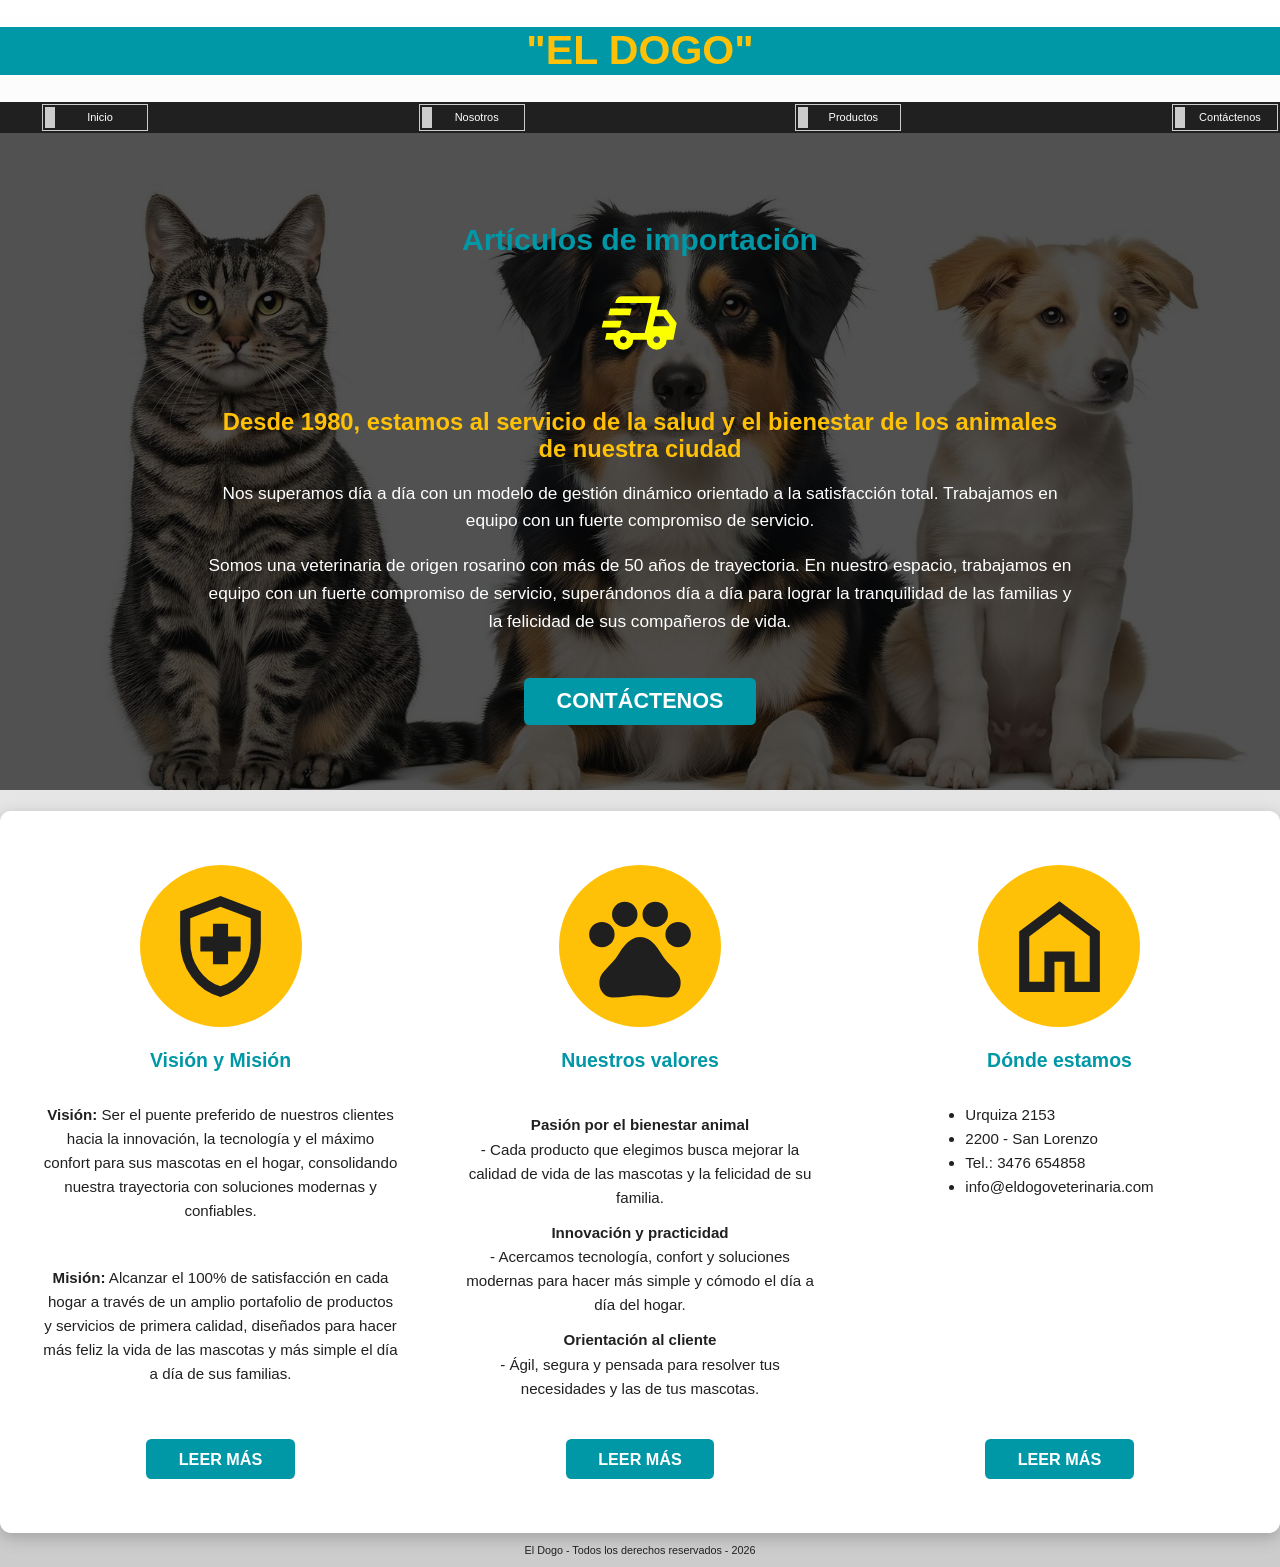
==== index.html @ df53c5c9 "Add files via upload" ====
<!DOCTYPE html>
<html lang="es">
<head>
    <meta charset="UTF-8">
    <meta name="viewport" content="width=device-width, initial-scale=1.0">
    <title>"El Dogo"</title>
    <link rel="stylesheet" href="./css/normalize.css">
    <link rel="stylesheet" href="./css/estilos.css">
</head>
<body>
    <header>
        <h1>"El Dogo"</h1>
    </header>
    <nav class="menu">
        <div class="contenedor">
            <ul class="menu-flex">
                <li><a href="./">Inicio</a></li>
                <li><a href="./nosotros.html">Nosotros</a></li>
                <li><a href="./productos.html">Productos</a></li>
                <li><a href="./contactenos.html">Contáctenos</a></li>
            </ul>
        </div>
    </nav>
    <section class="principal">
        <article class="contenido-principal">
            <h2>Artículos de importación</h2>
            
            <div class="principal-icono">
                <div>
                    <img src="./imagenes/delivery_truck.svg" alt="Camión de enviós" />
                </div>
                <div class="banner-texto">
                    <h3>Desde 1980, estamos al servicio de la salud y el bienestar de los animales de nuestra ciudad</h3>
                    <p>
                        Nos superamos día a día con un modelo de gestión
                        dinámico orientado a la satisfacción total.
                        Trabajamos en equipo con un fuerte compromiso de servicio.
                    </p>
                    <p>
                        Somos una veterinaria de origen rosarino con más de 50 años de trayectoria. En nuestro
                        espacio, trabajamos en equipo con un fuerte compromiso de servicio, superándonos día a día
                        para lograr la tranquilidad de las familias y la felicidad de sus compañeros de vida.

                    
                    </p>
                </div>
            </div>
            <a href="./contactenos.html" class="boton">Contáctenos</a>
        </article>
    </section>

<main class="contenedor sombra">
        <section class="servicios">
            
            <!-- Visión y Misión -->
            <article class="servicio">
                <div class="servicio-icono">
                    <img src="./imagenes/health.svg" alt="Icono Salud">
                </div>
                <div class="servicio-contenido">
                    <h3>Visión y Misión</h3>
                    <p>
                        <strong>Visión:</strong> Ser el puente preferido de nuestros clientes hacia la innovación, la tecnología y el máximo 
                        confort para sus mascotas en el hogar, consolidando nuestra trayectoria con soluciones 
                        modernas y confiables.
                    </p>
                    <p>
                        <strong>Misión:</strong> Alcanzar el 100% de satisfacción en cada hogar a través de un amplio portafolio
                        de productos y servicios de primera calidad, diseñados para hacer más feliz la vida de las mascotas y
                        más simple el día a día de sus familias.
                    </p>
                    <a href="./nosotros.html" class="boton">Leer más</a>
                </div>
            </article>

            <!-- Nuestros Valores -->
            <article class="servicio">
                <div class="servicio-icono">
                    <img src="./imagenes/pets.svg" alt="Icono Mascotas">
                </div>
                <div class="servicio-contenido">
                    <h3>Nuestros valores</h3>
                    <dl>
                        <dt>Pasión por el bienestar animal</dt>
                        <dd>- Cada producto que elegimos busca mejorar la calidad de vida de las mascotas y la felicidad de su familia.</dd>
                        <dt>Innovación y practicidad</dt>
                        <dd>- Acercamos tecnología, confort y soluciones modernas para hacer más simple y cómodo el día a día del hogar.</dd>
                        <dt>Orientación al cliente</dt>
                        <dd>- Ágil, segura y pensada para resolver tus necesidades y las de tus mascotas.</dd>
                    </dl>
                    <a href="./nosotros.html" class="boton">Leer más</a>
                </div>
            </article>

            <!-- Dónde Estamos -->
            <article class="servicio">
                <div class="servicio-icono">
                    <img src="./imagenes/home.svg" alt="Icono Hogar">
                </div>
                <div class="servicio-contenido">
                    <h3>Dónde estamos</h3>
                    <ul>
                        <li>Urquiza 2153</li>
                        <li>2200 - San Lorenzo</li>
                        <li>Tel.: 3476 654858</li>
                        <li>info@eldogoveterinaria.com</li>
                    </ul>
                    <a href="./contactenos.html" class="boton">Leer más</a>
                </div>
            </article>

        </section>
    </main>

    <footer>
        <p>El Dogo - Todos los derechos reservados - 2026</p>
    </footer>
</body>
</html>
---- css/estilos.css ----
:root {
    --blanco: #ffffff;
    --oscuro: #202020;
    --gris: #757575;
    --gris-claro: #cccccc;
    --primario: #ffc107;
    --secundario: #0097a7;
}

html {
    font-size: 67.5%;
    box-sizing: border-box;
}

*,
*::before,
*::after {
    box-sizing: inherit;
}

body {
    font-family: 'Segoe UI', Tahoma, Geneva, Verdana, sans-serif;
    color: var(--oscuro);
    background-image: linear-gradient(to top, var(--gris-claro) 0%, var(--blanco) 100%);
    background-repeat: no-repeat;
    background-size: cover;
    margin: 0;
}

header {
  background-color: var(--secundario);
}

h1 {
  color: var(--primario);
  text-align: center;
  text-transform: uppercase;
  font-size: 3.8rem;
}

h2 {
    font-size: 2.8rem;
    color: var(--secundario);
}

h3 {
    font-size: 1.8rem;
    color: var(--secundario);
}

/* Estilo del menú de navegación */
.menu {
    background-color: var(--oscuro);
    color: var(--blanco);
}

.menu-flex {
    display: flex;
    flex-direction: column;
}

@media (min-width: 768px) {
    .menu-flex {
        flex-direction: row;
        justify-content: space-between;
    }
}

.menu ul {
    list-style: none;
    margin: 0;
}

.menu ul li {
    margin: 2px;
    padding: 2px;
    border: 1px solid var(--gris-claro);
}

.menu ul li a {
    display: block;
    width: 100px;
    padding: 4px 0;
    text-decoration: none;
    color: var(--blanco);
    text-align: center;
    font-size: 11px;
    border-left: 10px solid var(--gris-claro);
}

.menu ul li a:hover {
    color: var(--primario);
    background-color: var(--secundario);
    border-left-color: var(--primario);
}

.contenedor {
    max-width: 120rem;
    margin: 0 auto;
}

/* --- Sección principal con altura dinámica y flexible --- */
.principal {
    background-image: url(../imagenes/banner-mascotas.jpg);
    background-repeat: no-repeat;
    background-size: cover;
    background-position: center; /* Asegura que la imagen de fondo quede bien encuadrada */
    position: relative;
    margin-bottom: 2rem;
    width: 100%;
    display: flex;             /* Le pasamos el control de la altura al contenedor interno */
}

.contenido-principal {
    background-color: rgba(7, 7, 7, 0.699);
    width: 100%;
    display: flex;
    flex-direction: column;
    align-items: center;
    justify-content: center;
    color: var(--blanco);
    padding: 6rem 2rem;       /* SOLUCIÓN: Da un espacio limpio y amplio arriba y abajo */
}

/* Centrado estético del icono y texto del Banner */
.principal-icono {
    display: flex;
    flex-direction: column;    /* Coloca el icono arriba y el texto abajo */
    align-items: center;       /* Centra el icono y el bloque de texto horizontalmente */
    text-align: center;        /* Centra todas las líneas de texto */
    gap: 2rem;                 /* Espacio limpio entre icono y título */
    max-width: 80rem;          /* Ancho cómodo de lectura */
    margin: 0 auto;            /* Centra el bloque completo */
}

/* Controla el tamaño del icono para que no se deforme */
.principal-icono img {
    width: 80px;               /* Tamaño del camioncito */
    height: 80px;
    display: block;
}

.banner-texto h3 {
    color: var(--primario);    /* Color amarillo/dorado destacado para el título */
    font-size: 2.2rem;
    margin-bottom: 1.5rem;
}

.banner-texto p {
    font-size: 1.6rem;
    line-height: 1.6;
    margin-bottom: 1rem;
}

.boton {
    background-color: var(--secundario);
    color: var(--blanco);
    padding: 1rem 3rem;
    margin-top: 3rem;
    font-size: 2rem;
    text-decoration: none;
    text-transform: uppercase;
    font-weight: bold;
    border-radius: 0.5rem;
    width: 90%;
    text-align: center;
    border: none;
}

@media (min-width: 768px) {
    .boton {
        width: auto;
    }
}

.sombra {
    box-shadow: 0px 5px 15px 0px rgba(112,112,112,0.45);
    background-color: var(--blanco);
    padding: 2rem;
    border-radius: 1rem;
}

/* Servicios */
@media(min-width: 768px) {
    .servicios {
        display: grid;
        grid-template-columns: repeat(3, 1fr);
        column-gap: 1rem;
    }
}

/* --- Diseño Estético y Centrado para las Tarjetas --- */
.servicio {
    display: flex;
    flex-direction: column;    /* Ordena los bloques principales hacia abajo */
    align-items: center;       /* Centra horizontalmente el icono y el bloque de texto */
    text-align: center;        /* Centra los textos decorativos y títulos */
    padding: 3rem 2rem;
    background-color: var(--blanco);
    border-radius: 1rem;
    height: 100%;              /* Asegura que la tarjeta use todo el alto disponible */
}

.servicio-icono {
    margin-bottom: 2rem;       /* Deja un espacio limpio debajo del círculo amarillo */
}

.servicio-contenido {
    display: flex;
    flex-direction: column;    /* Ordena Título -> Texto -> Botón hacia abajo */
    align-items: center;       /* Centra el título y el botón horizontalmente */
    flex-grow: 1;              /* ESTO ES CLAVE: Hace que el contenedor ocupe todo el alto */
    width: 100%;
}

.servicio-contenido h3 {
    margin-top: 0;
    margin-bottom: 1.5rem;     /* Separa el título azul del texto inferior */
}

.servicio-contenido p, 
.servicio-contenido dl {
    font-size: 1.4rem;
    line-height: 1.6;
    margin-bottom: 2.5rem;     
    width: 100%;
}

/* --- SOLUCIÓN PARA LA LISTA DE "DÓNDE ESTAMOS" --- */
.servicio-contenido ul {
    font-size: 1.4rem;
    line-height: 1.6;
    margin-bottom: 2.5rem;
    padding: 0;
    list-style-type: disc;        /* Muestra los puntitos tradicionales */
    text-align: left;             /* Alinea el texto a la izquierda para que queden uno debajo de otro */
    display: inline-block;        /* Permite que el bloque se comporte como un elemento centrado */
    width: auto;                  /* No ocupa todo el ancho, se ajusta al texto */
    max-width: 90%;
}

/* Estilo estético para la lista de "Nuestros valores" */
.servicio-contenido dt {
    font-weight: bold;
    margin-top: 1rem;
}
.servicio-contenido dd {
    margin: 0 0 1rem 0;
}

/* --- SOLUCIÓN PARA SIMETRÍA DE BOTONES --- */
.servicio-contenido .boton {
    margin-top: auto;          /* EFECTO IMÁN: Empuja el botón al fondo de la tarjeta al mismo nivel */
    padding: 1rem 3rem;
    font-size: 1.5rem;
    width: auto;               
    display: inline-block;
}

@media (min-width: 768px) {
    .servicios {
        display: grid;
        grid-template-columns: repeat(3, 1fr);
        column-gap: 2rem;       /* Separa un poco más las tarjetas de forma limpia */
        align-items: stretch;   /* Fuerza a todas las tarjetas del contenedor a medir lo mismo */
    }
}
.servicio-icono {
    width: 15rem;
    height: 15rem;
    background-color: var(--primario);
    border-radius: 50%;
    display: flex;
    justify-content: space-evenly;
    align-items: center;
}

.servicio-icono img {
    width: 75%;
}

/* Carrito de compras */
.carrito {
    background-color: var(--oscuro);
    color: var(--blanco);
}

.carrito table {
    width: 100%;
    border-collapse: collapse;
}

.carrito th, .carrito td {
    padding: 12px;
    border: 1px solid var(--gris);
    text-align: left;
}

.carrito table thead {
    background-color: var(--primario);
    color: var(--oscuro);
    font-size: 1.2rem;
    font-weight: bold;
}

.carrito table input {
    width: 50%;
}

/*-- MODO MOVIL --*/
@media screen and (max-width: 600px) {
    .carrito table, thead, tbody, tfoot, th, td, tr {
        display: block;
    }

    .carrito thead tr {
        display: none;
    }

    .carrito tr {
        margin-bottom: 20px;
        border: 2px solid var(--secundario);
        border-radius: 8px;
        padding: 10px;
    }

    .carrito td {
        border: none;
        position: relative;
        padding-left: 50% !important;
        text-align: right;
        border-bottom: 1px solid var(--gris-claro);
    }

    .carrito td::before {
        content: attr(data-label);
        position:absolute;
        left: 10px;
        width: 40%;
        font-weight: bold;
        text-align: left;
        color: var(--gris-claro);
    }

    .carrito tfoot tr {
        border: none;
        background: var(--gris);
        color: var(--oscuro);
        font-weight: bold;
        font-size: 1.2rem;
    }

    .carrito tfoot td:first-child {
        display: none;
    }
}

footer {
    text-align: center;
}

/* --- ADMIN & DIALOG STYLES --- */
.titulo-admin-flex {
    display: flex;
    justify-content: space-between;
    align-items: center;
    gap: 1rem;
    margin-bottom: 1rem;
}
.boton-admin {
    background-color: var(--secundario);
    color: var(--blanco);
    border: none;
    padding: 1rem 2rem;
    font-size: 1.6rem;
    font-weight: bold;
    border-radius: 0.5rem;
    cursor: pointer;
    transition: background-color 0.3s ease;
}
.boton-admin:hover {
    background-color: #00c3ff;
}

/* Admin controls in product card */
.admin-opciones {
    display: flex;
    justify-content: space-between;
    width: 90%;
    margin-top: 1rem;
    gap: 1rem;
}
.boton-card-editar, .boton-card-eliminar {
    flex: 1;
    border: none;
    padding: 0.8rem 1rem;
    font-size: 1.4rem;
    font-weight: bold;
    border-radius: 0.4rem;
    cursor: pointer;
    text-align: center;
    transition: opacity 0.2s ease;
}
.boton-card-editar {
    background-color: var(--primario);
    color: var(--oscuro);
}
.boton-card-eliminar {
    background-color: #f44336;
    color: var(--blanco);
}
.boton-card-editar:hover, .boton-card-eliminar:hover {
    opacity: 0.9;
}

/* Dialog Styles */
dialog {
    border: none;
    border-radius: 1.2rem;
    box-shadow: 0 10px 30px rgba(0, 0, 0, 0.3);
    padding: 0;
    width: min(500px, 95vw);
    background: var(--blanco);
}
dialog::backdrop {
    background-color: rgba(0, 0, 0, 0.6);
    backdrop-filter: blur(4px);
}
.formulario-modal {
    padding: 2.5rem;
    display: flex;
    flex-direction: column;
    gap: 1.5rem;
}
.formulario-modal h3 {
    margin-top: 0;
    margin-bottom: 0.5rem;
    font-size: 2.4rem;
    border-bottom: 2px solid var(--secundario);
    padding-bottom: 1rem;
    color: var(--secundario);
}
.campo-modal {
    display: flex;
    flex-direction: column;
    gap: 0.5rem;
}
.campo-modal label {
    font-size: 1.4rem;
    font-weight: bold;
    color: var(--oscuro);
    text-align: left;
}
.campo-modal input {
    padding: 1rem;
    border: 1px solid var(--gris);
    border-radius: 0.5rem;
    font-size: 1.5rem;
}
.campo-modal input:focus {
    outline: none;
    border-color: var(--secundario);
    box-shadow: 0 0 5px rgba(0, 151, 167, 0.4);
}
.campo-modal input:disabled {
    background-color: #e9ecef;
    color: #495057;
    cursor: not-allowed;
}
.especificaciones-grupo {
    border: 1px solid var(--gris);
    border-radius: 0.8rem;
    padding: 1.5rem;
    display: flex;
    flex-direction: column;
    gap: 1rem;
    margin-top: 0.5rem;
}
.especificaciones-grupo legend {
    font-size: 1.4rem;
    font-weight: bold;
    color: var(--secundario);
    padding: 0 0.5rem;
    text-transform: uppercase;
}
.form-botones {
    display: flex;
    justify-content: flex-end;
    gap: 1rem;
    margin-top: 1.5rem;
}
.boton-dialogo {
    padding: 1rem 2rem;
    font-size: 1.6rem;
    font-weight: bold;
    border-radius: 0.5rem;
    border: none;
    cursor: pointer;
    transition: opacity 0.2s;
}
.boton-dialogo:hover {
    opacity: 0.9;
}
.boton-dialogo.guardar {
    background-color: var(--secundario);
    color: var(--blanco);
}
.boton-dialogo.cancelar {
    background-color: var(--gris);
    color: var(--blanco);
}
@media (min-width: 768px) {
    .servicios {
        align-items: stretch; /* Fuerza a todas las tarjetas a tener la misma altura */
    }
}
@media (min-width: 768px) {
    #lista-productos.servicios {
        display: grid;
        grid-template-columns: repeat(3, 1fr); /* Divide en 3 columnas iguales */
        gap: 3rem;                             /* Deja una separación limpia entre tarjetas */
        max-width: 1200px;                     /* Limita el ancho total del catálogo */
        margin: 0 auto 4rem auto;              /* Centra todo el bloque en la pantalla */
        width: 100%;
    }
}
.admin-opciones {
    display: flex;
    justify-content: space-between;
    width: 100%;       /* Ocupa todo el ancho de la tarjeta */
    gap: 1.5rem;       /* Separa el botón amarillo del rojo */
    margin-top: 1.5rem;
}

.boton-card-editar, 
.boton-card-eliminar {
    flex: 1;           /* Hace que ambos botones midan exactamente lo mismo */
    padding: 1rem;
    font-size: 1.4rem;
}
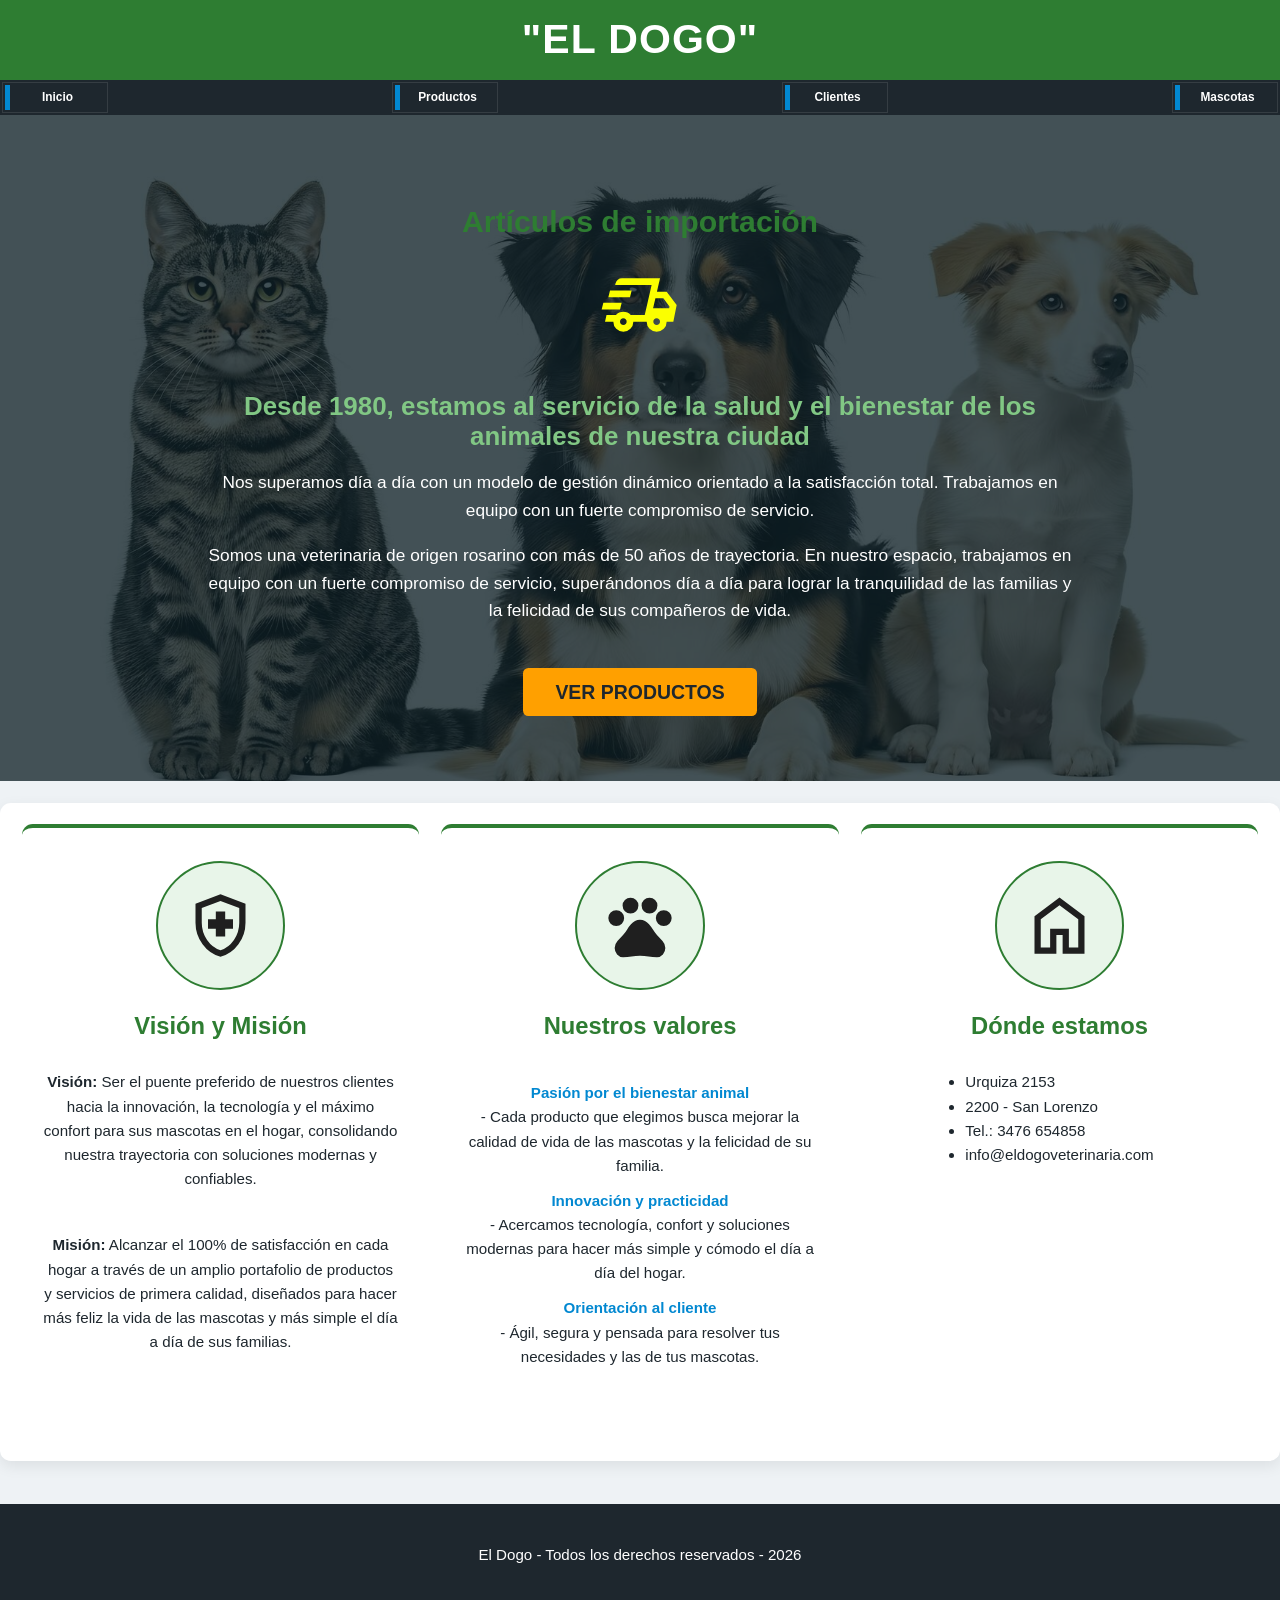
==== commit a27ca4cd: "Add files via upload" ====
--- a/index.html
+++ b/index.html
@@ -11,16 +11,18 @@
     <header>
         <h1>"El Dogo"</h1>
     </header>
+    
     <nav class="menu">
         <div class="contenedor">
             <ul class="menu-flex">
                 <li><a href="./">Inicio</a></li>
-                <li><a href="./nosotros.html">Nosotros</a></li>
                 <li><a href="./productos.html">Productos</a></li>
-                <li><a href="./contactenos.html">Contáctenos</a></li>
+                <li><a href="./clientes.html">Clientes</a></li>
+                <li><a href="./mascotas.html">Mascotas</a></li>
             </ul>
         </div>
     </nav>
+
     <section class="principal">
         <article class="contenido-principal">
             <h2>Artículos de importación</h2>
@@ -40,16 +42,14 @@
                         Somos una veterinaria de origen rosarino con más de 50 años de trayectoria. En nuestro
                         espacio, trabajamos en equipo con un fuerte compromiso de servicio, superándonos día a día
                         para lograr la tranquilidad de las familias y la felicidad de sus compañeros de vida.
-
-                    
                     </p>
                 </div>
             </div>
-            <a href="./contactenos.html" class="boton">Contáctenos</a>
+            <a href="./productos.html" class="boton">Ver Productos</a>
         </article>
     </section>
 
-<main class="contenedor sombra">
+    <main class="contenedor sombra">
         <section class="servicios">
             
             <!-- Visión y Misión -->
@@ -69,7 +69,6 @@
                         de productos y servicios de primera calidad, diseñados para hacer más feliz la vida de las mascotas y
                         más simple el día a día de sus familias.
                     </p>
-                    <a href="./nosotros.html" class="boton">Leer más</a>
                 </div>
             </article>
 
@@ -88,7 +87,7 @@
                         <dt>Orientación al cliente</dt>
                         <dd>- Ágil, segura y pensada para resolver tus necesidades y las de tus mascotas.</dd>
                     </dl>
-                    <a href="./nosotros.html" class="boton">Leer más</a>
+                    
                 </div>
             </article>
 
@@ -105,7 +104,6 @@
                         <li>Tel.: 3476 654858</li>
                         <li>info@eldogoveterinaria.com</li>
                     </ul>
-                    <a href="./contactenos.html" class="boton">Leer más</a>
                 </div>
             </article>
 
--- a/css/estilos.css
+++ b/css/estilos.css
@@ -1,10 +1,12 @@
 :root {
     --blanco: #ffffff;
-    --oscuro: #202020;
-    --gris: #757575;
-    --gris-claro: #cccccc;
-    --primario: #ffc107;
-    --secundario: #0097a7;
+    --oscuro: #1e272e;             /* Gris gráfico oscuro */
+    --gris: #607d8b;               /* Gris azulado */
+    --gris-claro: #eef2f5;         /* Fondo claro y limpio */
+    --primario: #2e7d32;           /* Verde Medicina / Cuidado Animal */
+    --primario-claro: #4caf50;     /* Verde claro */
+    --secundario: #0288d1;         /* Azul Turquesa Clínico */
+    --acento: #ffa000;             /* Naranja/Dorado para botones destacados */
 }
 
 html {
@@ -21,26 +23,27 @@
 body {
     font-family: 'Segoe UI', Tahoma, Geneva, Verdana, sans-serif;
     color: var(--oscuro);
-    background-image: linear-gradient(to top, var(--gris-claro) 0%, var(--blanco) 100%);
-    background-repeat: no-repeat;
-    background-size: cover;
+    background-color: var(--gris-claro);
     margin: 0;
 }
 
 header {
-  background-color: var(--secundario);
+    background-color: var(--primario);
 }
 
 h1 {
-  color: var(--primario);
-  text-align: center;
-  text-transform: uppercase;
-  font-size: 3.8rem;
+    color: var(--blanco);
+    text-align: center;
+    text-transform: uppercase;
+    font-size: 3.8rem;
+    margin: 0;
+    padding: 1.5rem 0;
+    letter-spacing: 1px;
 }
 
 h2 {
     font-size: 2.8rem;
-    color: var(--secundario);
+    color: var(--primario);
 }
 
 h3 {
@@ -48,7 +51,9 @@
     color: var(--secundario);
 }
 
-/* Estilo del menú de navegación */
+/* ===================================================
+   Estilo del menú de navegación
+   =================================================== */
 .menu {
     background-color: var(--oscuro);
     color: var(--blanco);
@@ -57,6 +62,7 @@
 .menu-flex {
     display: flex;
     flex-direction: column;
+    padding: 0;
 }
 
 @media (min-width: 768px) {
@@ -74,24 +80,26 @@
 .menu ul li {
     margin: 2px;
     padding: 2px;
-    border: 1px solid var(--gris-claro);
+    border: 1px solid rgba(255, 255, 255, 0.1);
 }
 
 .menu ul li a {
     display: block;
     width: 100px;
-    padding: 4px 0;
+    padding: 6px 0;
     text-decoration: none;
     color: var(--blanco);
     text-align: center;
-    font-size: 11px;
-    border-left: 10px solid var(--gris-claro);
+    font-size: 1.1rem;
+    font-weight: 600;
+    border-left: 5px solid var(--secundario);
+    transition: all 0.3s ease;
 }
 
 .menu ul li a:hover {
-    color: var(--primario);
-    background-color: var(--secundario);
-    border-left-color: var(--primario);
+    color: var(--blanco);
+    background-color: var(--primario);
+    border-left-color: var(--acento);
 }
 
 .contenedor {
@@ -99,50 +107,50 @@
     margin: 0 auto;
 }
 
-/* --- Sección principal con altura dinámica y flexible --- */
+/* ===================================================
+   Sección principal / Banner
+   =================================================== */
 .principal {
     background-image: url(../imagenes/banner-mascotas.jpg);
     background-repeat: no-repeat;
     background-size: cover;
-    background-position: center; /* Asegura que la imagen de fondo quede bien encuadrada */
+    background-position: center;
     position: relative;
     margin-bottom: 2rem;
     width: 100%;
-    display: flex;             /* Le pasamos el control de la altura al contenedor interno */
+    display: flex;
 }
 
 .contenido-principal {
-    background-color: rgba(7, 7, 7, 0.699);
+    background-color: rgba(15, 32, 39, 0.78);
     width: 100%;
     display: flex;
     flex-direction: column;
     align-items: center;
     justify-content: center;
     color: var(--blanco);
-    padding: 6rem 2rem;       /* SOLUCIÓN: Da un espacio limpio y amplio arriba y abajo */
-}
-
-/* Centrado estético del icono y texto del Banner */
+    padding: 6rem 2rem;
+}
+
 .principal-icono {
     display: flex;
-    flex-direction: column;    /* Coloca el icono arriba y el texto abajo */
-    align-items: center;       /* Centra el icono y el bloque de texto horizontalmente */
-    text-align: center;        /* Centra todas las líneas de texto */
-    gap: 2rem;                 /* Espacio limpio entre icono y título */
-    max-width: 80rem;          /* Ancho cómodo de lectura */
-    margin: 0 auto;            /* Centra el bloque completo */
-}
-
-/* Controla el tamaño del icono para que no se deforme */
+    flex-direction: column;
+    align-items: center;
+    text-align: center;
+    gap: 2rem;
+    max-width: 80rem;
+    margin: 0 auto;
+}
+
 .principal-icono img {
-    width: 80px;               /* Tamaño del camioncito */
+    width: 80px;
     height: 80px;
     display: block;
 }
 
 .banner-texto h3 {
-    color: var(--primario);    /* Color amarillo/dorado destacado para el título */
-    font-size: 2.2rem;
+    color: #81c784;
+    font-size: 2.4rem;
     margin-bottom: 1.5rem;
 }
 
@@ -153,11 +161,11 @@
 }
 
 .boton {
-    background-color: var(--secundario);
-    color: var(--blanco);
-    padding: 1rem 3rem;
+    background-color: var(--acento);
+    color: var(--oscuro);
+    padding: 1.2rem 3rem;
     margin-top: 3rem;
-    font-size: 2rem;
+    font-size: 1.8rem;
     text-decoration: none;
     text-transform: uppercase;
     font-weight: bold;
@@ -165,6 +173,12 @@
     width: 90%;
     text-align: center;
     border: none;
+    cursor: pointer;
+    transition: background-color 0.3s ease;
+}
+
+.boton:hover {
+    background-color: #ffb300;
 }
 
 @media (min-width: 768px) {
@@ -174,115 +188,134 @@
 }
 
 .sombra {
-    box-shadow: 0px 5px 15px 0px rgba(112,112,112,0.45);
+    box-shadow: 0px 5px 15px 0px rgba(0, 0, 0, 0.08);
     background-color: var(--blanco);
     padding: 2rem;
     border-radius: 1rem;
 }
 
-/* Servicios */
+/* ===================================================
+   Servicios / Tarjetas Informativas
+   =================================================== */
 @media(min-width: 768px) {
     .servicios {
         display: grid;
         grid-template-columns: repeat(3, 1fr);
-        column-gap: 1rem;
-    }
-}
-
-/* --- Diseño Estético y Centrado para las Tarjetas --- */
+        column-gap: 2rem;
+        align-items: stretch;
+    }
+}
+
 .servicio {
     display: flex;
-    flex-direction: column;    /* Ordena los bloques principales hacia abajo */
-    align-items: center;       /* Centra horizontalmente el icono y el bloque de texto */
-    text-align: center;        /* Centra los textos decorativos y títulos */
+    flex-direction: column;
+    align-items: center;
+    text-align: center;
     padding: 3rem 2rem;
     background-color: var(--blanco);
     border-radius: 1rem;
-    height: 100%;              /* Asegura que la tarjeta use todo el alto disponible */
+    height: 100%;
+    border-top: 4px solid var(--primario);
 }
 
 .servicio-icono {
-    margin-bottom: 2rem;       /* Deja un espacio limpio debajo del círculo amarillo */
+    width: 12rem;
+    height: 12rem;
+    background-color: #e8f5e9;
+    border: 2px solid var(--primario);
+    border-radius: 50%;
+    display: flex;
+    justify-content: center;
+    align-items: center;
+    margin-bottom: 2rem;
+}
+
+.servicio-icono img {
+    width: 60%;
 }
 
 .servicio-contenido {
     display: flex;
-    flex-direction: column;    /* Ordena Título -> Texto -> Botón hacia abajo */
-    align-items: center;       /* Centra el título y el botón horizontalmente */
-    flex-grow: 1;              /* ESTO ES CLAVE: Hace que el contenedor ocupe todo el alto */
+    flex-direction: column;
+    align-items: center;
+    flex-grow: 1;
     width: 100%;
 }
 
 .servicio-contenido h3 {
+    color: var(--primario);
     margin-top: 0;
-    margin-bottom: 1.5rem;     /* Separa el título azul del texto inferior */
+    margin-bottom: 1.5rem;
+    font-size: 2.2rem;
 }
 
 .servicio-contenido p, 
 .servicio-contenido dl {
     font-size: 1.4rem;
     line-height: 1.6;
-    margin-bottom: 2.5rem;     
+    margin-bottom: 2.5rem;
     width: 100%;
 }
 
-/* --- SOLUCIÓN PARA LA LISTA DE "DÓNDE ESTAMOS" --- */
 .servicio-contenido ul {
     font-size: 1.4rem;
     line-height: 1.6;
     margin-bottom: 2.5rem;
     padding: 0;
-    list-style-type: disc;        /* Muestra los puntitos tradicionales */
-    text-align: left;             /* Alinea el texto a la izquierda para que queden uno debajo de otro */
-    display: inline-block;        /* Permite que el bloque se comporte como un elemento centrado */
-    width: auto;                  /* No ocupa todo el ancho, se ajusta al texto */
+    list-style-type: disc;
+    text-align: left;
+    display: inline-block;
+    width: auto;
     max-width: 90%;
 }
 
-/* Estilo estético para la lista de "Nuestros valores" */
 .servicio-contenido dt {
     font-weight: bold;
+    color: var(--secundario);
     margin-top: 1rem;
 }
+
 .servicio-contenido dd {
     margin: 0 0 1rem 0;
 }
 
-/* --- SOLUCIÓN PARA SIMETRÍA DE BOTONES --- */
 .servicio-contenido .boton {
-    margin-top: auto;          /* EFECTO IMÁN: Empuja el botón al fondo de la tarjeta al mismo nivel */
+    margin-top: auto;
     padding: 1rem 3rem;
     font-size: 1.5rem;
-    width: auto;               
+    width: auto;
     display: inline-block;
-}
-
+    background-color: var(--secundario);
+    color: var(--blanco);
+}
+
+.servicio-contenido .boton:hover {
+    background-color: #0277bd;
+}
+
+/* Catálogo de Productos en rejilla */
 @media (min-width: 768px) {
-    .servicios {
+    #lista-productos.servicios {
         display: grid;
         grid-template-columns: repeat(3, 1fr);
-        column-gap: 2rem;       /* Separa un poco más las tarjetas de forma limpia */
-        align-items: stretch;   /* Fuerza a todas las tarjetas del contenedor a medir lo mismo */
-    }
-}
-.servicio-icono {
-    width: 15rem;
-    height: 15rem;
-    background-color: var(--primario);
-    border-radius: 50%;
-    display: flex;
-    justify-content: space-evenly;
-    align-items: center;
-}
-
-.servicio-icono img {
-    width: 75%;
-}
-
-/* Carrito de compras */
+        gap: 3rem;
+        max-width: 1200px;
+        margin: 0 auto 4rem auto;
+        width: 100%;
+    }
+}
+
+/* ===================================================
+   TABLAS Y CARRITO (Escritorio por Defecto)
+   =================================================== */
 .carrito {
-    background-color: var(--oscuro);
-    color: var(--blanco);
+    background-color: var(--blanco);
+    color: var(--oscuro);
+    border-radius: 0.8rem;
+    overflow: hidden;
+    margin-top: 2rem;
+    border: 2px solid var(--primario);
+    box-shadow: 0 4px 12px rgba(0,0,0,0.05);
 }
 
 .carrito table {
@@ -290,76 +323,164 @@
     border-collapse: collapse;
 }
 
-.carrito th, .carrito td {
-    padding: 12px;
-    border: 1px solid var(--gris);
+.carrito th, 
+.carrito td {
+    padding: 1.2rem;
+    border: 1px solid #e0e0e0;
     text-align: left;
+    font-size: 1.4rem;
 }
 
 .carrito table thead {
     background-color: var(--primario);
-    color: var(--oscuro);
-    font-size: 1.2rem;
-    font-weight: bold;
-}
-
-.carrito table input {
-    width: 50%;
-}
-
-/*-- MODO MOVIL --*/
-@media screen and (max-width: 600px) {
-    .carrito table, thead, tbody, tfoot, th, td, tr {
+    color: var(--blanco);
+    font-size: 1.4rem;
+    font-weight: bold;
+}
+
+.carrito .monto {
+    display: inline-block;
+    white-space: nowrap;
+}
+
+/* Alineación de las Acciones en PC */
+.carrito table td[data-label="Acciones"] {
+    text-align: right;
+    white-space: nowrap;
+}
+
+.carrito table td[data-label="Acciones"] button {
+    display: inline-block;
+    margin-left: 0.5rem;
+    padding: 0.6rem 1.2rem;
+    font-size: 1.3rem;
+    cursor: pointer;
+    border-radius: 0.4rem;
+    border: none;
+}
+
+/* ===================================================
+   MODO MÓVIL / RESPONSIVE (Menos de 768px)
+   =================================================== */
+@media screen and (max-width: 768px) {
+    .carrito {
+        border: none;
+        background-color: transparent;
+        box-shadow: none;
+    }
+
+    .carrito table, 
+    .carrito thead, 
+    .carrito tbody, 
+    .carrito tfoot, 
+    .carrito th, 
+    .carrito td, 
+    .carrito tr {
         display: block;
     }
 
-    .carrito thead tr {
+    .carrito table thead {
         display: none;
     }
 
-    .carrito tr {
-        margin-bottom: 20px;
+    /* Tarjeta contenedora de cada producto */
+    .carrito tbody tr {
+        margin-bottom: 2rem;
+        border: 2px solid var(--primario);
+        border-radius: 10px;
+        background-color: var(--blanco);
+        padding: 0.5rem 0;
+        overflow: hidden;
+        box-shadow: 0 4px 10px rgba(0, 0, 0, 0.08);
+    }
+
+    /* Celdas del producto con líneas divisores bien visibles */
+    .carrito tbody td {
+        border: none;
+        border-bottom: 2px solid #dcdfe3; /* Línea divisoria bien visible */
+        display: flex;
+        justify-content: space-between;
+        align-items: center;
+        padding: 1.2rem 1.5rem !important;
+        text-align: right;
+        background-color: transparent;
+        font-size: 1.4rem;
+    }
+
+    /* Fondo alternado suave para distinguir mejor las líneas */
+    .carrito tbody tr td:nth-child(even) {
+        background-color: #f8f9fa;
+    }
+
+    /* Quitar el borde inferior a la última fila (Acciones) */
+    .carrito tbody td:last-child {
+        border-bottom: none;
+    }
+
+    /* Etiquetas laterales en verde */
+    .carrito tbody td[data-label]::before {
+        content: attr(data-label) ":";
+        font-weight: bold;
+        color: var(--primario);
+        text-align: left;
+        margin-right: 1rem;
+    }
+
+    /* Alineación de la celda del botón Eliminar X */
+    .carrito tbody td[data-label="Acciones"] {
+        justify-content: flex-end;
+    }
+
+    /* Ocultar etiquetas vacías si no hay data-label */
+    .carrito tbody td:not([data-label])::before,
+    .carrito tbody td[data-label=""]::before {
+        content: "" !important;
+        display: none !important;
+    }
+
+    /* --- BLOQUE DE TOTAL (tfoot) EN MÓVIL --- */
+    .carrito tfoot tr {
         border: 2px solid var(--secundario);
-        border-radius: 8px;
-        padding: 10px;
-    }
-
-    .carrito td {
-        border: none;
-        position: relative;
-        padding-left: 50% !important;
-        text-align: right;
-        border-bottom: 1px solid var(--gris-claro);
-    }
-
-    .carrito td::before {
-        content: attr(data-label);
-        position:absolute;
-        left: 10px;
-        width: 40%;
+        border-radius: 10px;
+        background-color: var(--secundario);
+        color: var(--blanco);
+        margin-top: 1.5rem;
+        padding: 1.2rem 1.5rem;
+        display: flex;
+        justify-content: space-between;
+        align-items: center;
+    }
+
+    .carrito tfoot td {
+        border: none !important;
+        padding: 0 !important;
+        font-size: 1.8rem;
         font-weight: bold;
-        text-align: left;
-        color: var(--gris-claro);
-    }
-
-    .carrito tfoot tr {
-        border: none;
-        background: var(--gris);
-        color: var(--oscuro);
-        font-weight: bold;
-        font-size: 1.2rem;
-    }
-
-    .carrito tfoot td:first-child {
+        background: transparent;
+    }
+
+    .carrito tfoot td::before {
+        content: "" !important;
+        display: none !important;
+    }
+
+    .carrito tfoot td:empty {
         display: none;
     }
 }
 
 footer {
     text-align: center;
-}
-
-/* --- ADMIN & DIALOG STYLES --- */
+    padding: 2.5rem 0;
+    font-size: 1.4rem;
+    background-color: var(--oscuro);
+    color: var(--blanco);
+    margin-top: 4rem;
+}
+
+/* ===================================================
+   ADMINISTRACIÓN Y VENTANAS DIÁLOGO / MODAL
+   =================================================== */
 .titulo-admin-flex {
     display: flex;
     justify-content: space-between;
@@ -367,8 +488,9 @@
     gap: 1rem;
     margin-bottom: 1rem;
 }
+
 .boton-admin {
-    background-color: var(--secundario);
+    background-color: var(--primario);
     color: var(--blanco);
     border: none;
     padding: 1rem 2rem;
@@ -378,22 +500,24 @@
     cursor: pointer;
     transition: background-color 0.3s ease;
 }
+
 .boton-admin:hover {
-    background-color: #00c3ff;
-}
-
-/* Admin controls in product card */
+    background-color: var(--primario-claro);
+}
+
 .admin-opciones {
     display: flex;
     justify-content: space-between;
-    width: 90%;
-    margin-top: 1rem;
-    gap: 1rem;
-}
-.boton-card-editar, .boton-card-eliminar {
+    width: 100%;
+    gap: 1.5rem;
+    margin-top: 1.5rem;
+}
+
+.boton-card-editar, 
+.boton-card-eliminar {
     flex: 1;
     border: none;
-    padding: 0.8rem 1rem;
+    padding: 1rem;
     font-size: 1.4rem;
     font-weight: bold;
     border-radius: 0.4rem;
@@ -401,94 +525,86 @@
     text-align: center;
     transition: opacity 0.2s ease;
 }
+
 .boton-card-editar {
-    background-color: var(--primario);
-    color: var(--oscuro);
-}
+    background-color: var(--secundario);
+    color: var(--blanco);
+}
+
 .boton-card-eliminar {
-    background-color: #f44336;
-    color: var(--blanco);
-}
-.boton-card-editar:hover, .boton-card-eliminar:hover {
+    background-color: #e53935;
+    color: var(--blanco);
+}
+
+.boton-card-editar:hover, 
+.boton-card-eliminar:hover {
     opacity: 0.9;
 }
 
-/* Dialog Styles */
+/* Diálogos emergentes */
 dialog {
     border: none;
     border-radius: 1.2rem;
-    box-shadow: 0 10px 30px rgba(0, 0, 0, 0.3);
+    box-shadow: 0 10px 30px rgba(0, 0, 0, 0.2);
     padding: 0;
     width: min(500px, 95vw);
     background: var(--blanco);
 }
+
 dialog::backdrop {
     background-color: rgba(0, 0, 0, 0.6);
     backdrop-filter: blur(4px);
 }
+
 .formulario-modal {
     padding: 2.5rem;
     display: flex;
     flex-direction: column;
     gap: 1.5rem;
 }
+
 .formulario-modal h3 {
     margin-top: 0;
     margin-bottom: 0.5rem;
     font-size: 2.4rem;
-    border-bottom: 2px solid var(--secundario);
+    border-bottom: 2px solid var(--primario);
     padding-bottom: 1rem;
-    color: var(--secundario);
-}
+    color: var(--primario);
+}
+
 .campo-modal {
     display: flex;
     flex-direction: column;
     gap: 0.5rem;
 }
+
 .campo-modal label {
     font-size: 1.4rem;
     font-weight: bold;
     color: var(--oscuro);
     text-align: left;
 }
+
 .campo-modal input {
     padding: 1rem;
-    border: 1px solid var(--gris);
+    border: 1px solid #ccc;
     border-radius: 0.5rem;
     font-size: 1.5rem;
 }
+
 .campo-modal input:focus {
     outline: none;
-    border-color: var(--secundario);
-    box-shadow: 0 0 5px rgba(0, 151, 167, 0.4);
-}
-.campo-modal input:disabled {
-    background-color: #e9ecef;
-    color: #495057;
-    cursor: not-allowed;
-}
-.especificaciones-grupo {
-    border: 1px solid var(--gris);
-    border-radius: 0.8rem;
-    padding: 1.5rem;
-    display: flex;
-    flex-direction: column;
-    gap: 1rem;
-    margin-top: 0.5rem;
-}
-.especificaciones-grupo legend {
-    font-size: 1.4rem;
-    font-weight: bold;
-    color: var(--secundario);
-    padding: 0 0.5rem;
-    text-transform: uppercase;
-}
+    border-color: var(--primario);
+    box-shadow: 0 0 5px rgba(46, 125, 50, 0.3);
+}
+
 .form-botones {
     display: flex;
     justify-content: flex-end;
     gap: 1rem;
     margin-top: 1.5rem;
 }
+
 .boton-dialogo {
     padding: 1rem 2rem;
     font-size: 1.6rem;
@@ -498,43 +614,43 @@
     cursor: pointer;
     transition: opacity 0.2s;
 }
+
 .boton-dialogo:hover {
     opacity: 0.9;
 }
+
 .boton-dialogo.guardar {
-    background-color: var(--secundario);
-    color: var(--blanco);
-}
+    background-color: var(--primario);
+    color: var(--blanco);
+}
+
 .boton-dialogo.cancelar {
     background-color: var(--gris);
     color: var(--blanco);
 }
-@media (min-width: 768px) {
-    .servicios {
-        align-items: stretch; /* Fuerza a todas las tarjetas a tener la misma altura */
-    }
-}
-@media (min-width: 768px) {
-    #lista-productos.servicios {
-        display: grid;
-        grid-template-columns: repeat(3, 1fr); /* Divide en 3 columnas iguales */
-        gap: 3rem;                             /* Deja una separación limpia entre tarjetas */
-        max-width: 1200px;                     /* Limita el ancho total del catálogo */
-        margin: 0 auto 4rem auto;              /* Centra todo el bloque en la pantalla */
-        width: 100%;
-    }
-}
-.admin-opciones {
-    display: flex;
-    justify-content: space-between;
-    width: 100%;       /* Ocupa todo el ancho de la tarjeta */
-    gap: 1.5rem;       /* Separa el botón amarillo del rojo */
-    margin-top: 1.5rem;
-}
-
-.boton-card-editar, 
-.boton-card-eliminar {
-    flex: 1;           /* Hace que ambos botones midan exactamente lo mismo */
-    padding: 1rem;
-    font-size: 1.4rem;
-}
+/* ===================================================
+   BOTÓN ELIMINAR (X) ESTILIZADO
+   =================================================== */
+.boton-eliminar {
+    background-color: #fee2e2;      /* Rojo suave de fondo */
+    color: #dc2626;                 /* Texto rojo intenso */
+    border: 1px solid #fca5a5;      /* Borde rojo fino */
+    border-radius: 50%;             /* Hace que sea perfectamente redondo */
+    width: 3.2rem;
+    height: 3.2rem;
+    font-size: 1.4rem;
+    font-weight: bold;
+    display: inline-flex;
+    align-items: center;
+    justify-content: center;
+    cursor: pointer;
+    transition: all 0.2s ease;
+    box-shadow: 0 2px 5px rgba(220, 38, 38, 0.15);
+}
+
+.boton-eliminar:hover {
+    background-color: #dc2626;      /* Se vuelve rojo al pasar el cursor o tocarlo */
+    color: var(--blanco);
+    border-color: #dc2626;
+    transform: scale(1.08);          /* Un pequeño efecto de aumento */
+}
